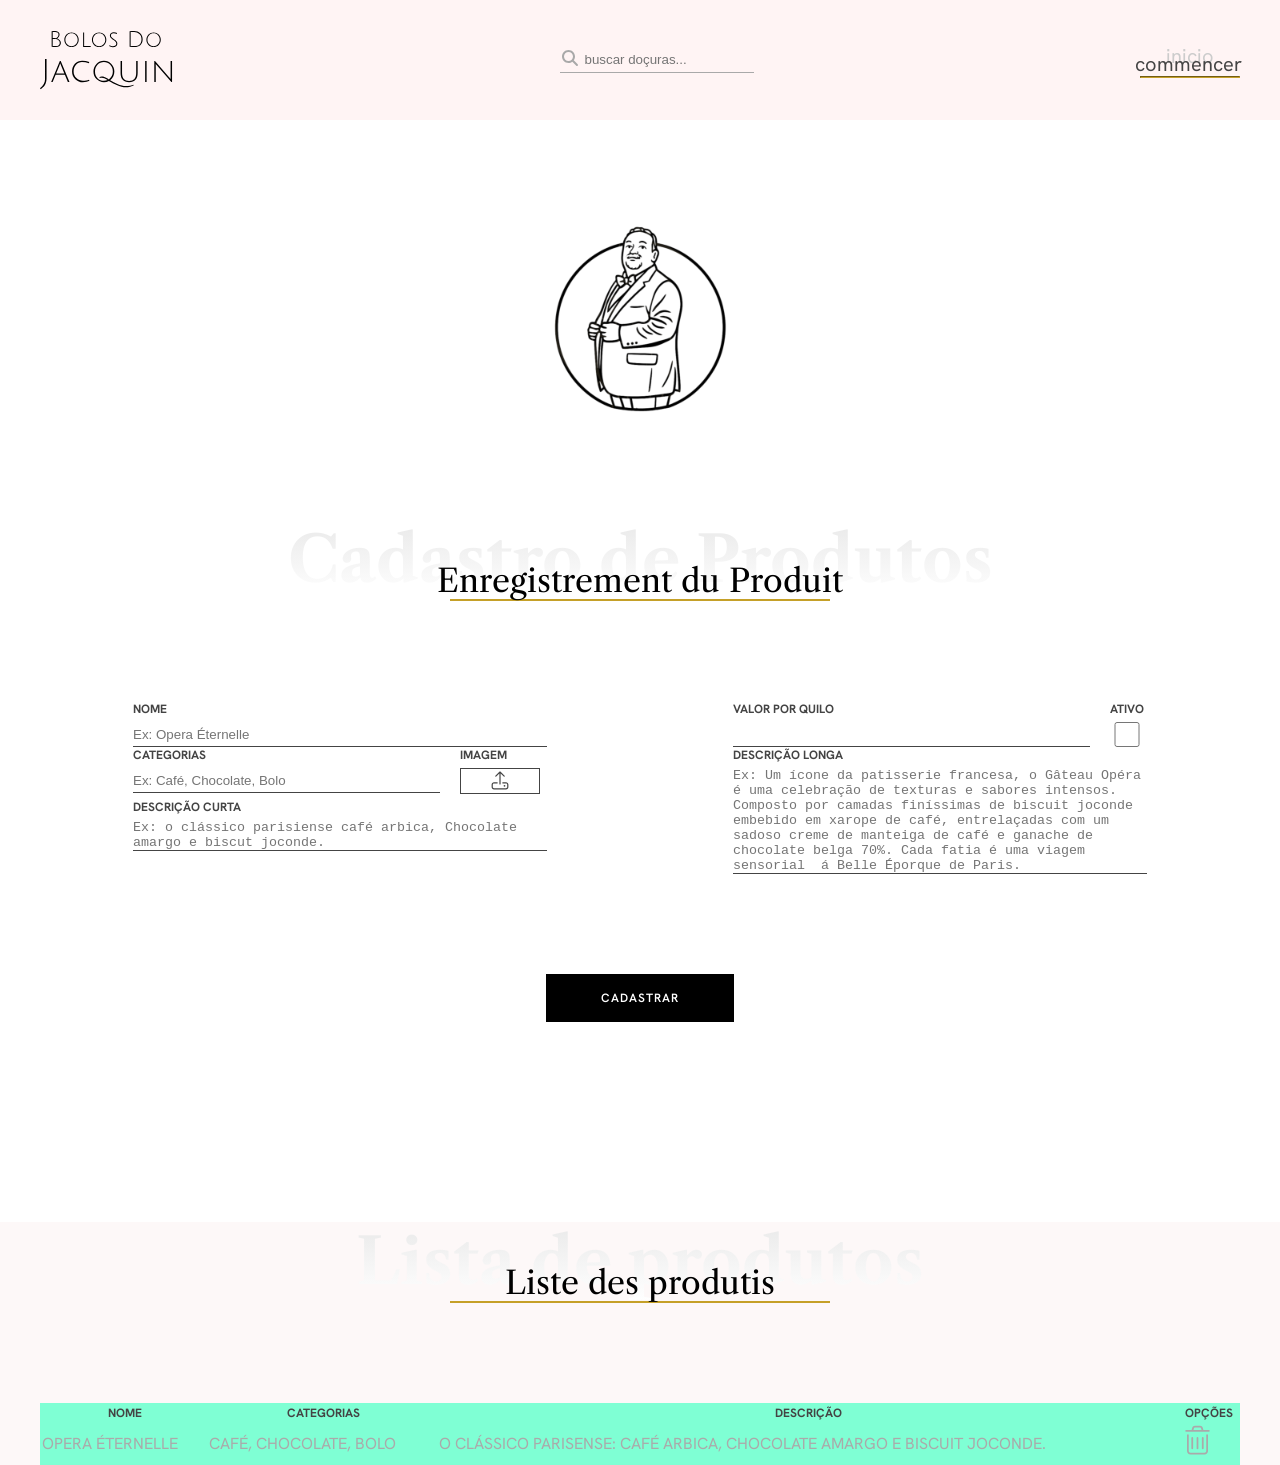
==== admProdutos/index.html @ aa06052c "inicio da sação de listagem de produtos" ====
<!DOCTYPE html>
<html lang="en">

<head>
    <meta charset="UTF-8">
    <meta name="viewport" content="width=device-width, initial-scale=1.0">
    <title>Bolos do jacquin</title>
    <link rel="stylesheet" href="style.css">
    <link rel="preconnect" href="https://fonts.googleapis.com">
    <link rel="preconnect" href="https://fonts.gstatic.com" crossorigin>
    <link
        href="https://fonts.googleapis.com/css2?family=Hanken+Grotesk:ital,wght@0,100..900;1,100..900&family=Libre+Caslon+Text:ital,wght@0,400;0,700;1,400&display=swap"
        rel="stylesheet">

</head>

<body>
    <header>
        <div class="container header_container">
            <img src="./logos/logo.svg" alt="logo bolos do jacquin">

            <div class="box_busca">
                <svg xmlns="http://www.w3.org/2000/svg"
                    viewBox="0 0 640 640"><!--!Font Awesome Free 7.3.1 by @fontawesome - https://fontawesome.com License - https://fontawesome.com/license/free Copyright 2026 Fonticons, Inc.-->
                    <path
                        d="M480 272C480 317.9 465.1 360.3 440 394.7L566.6 521.4C579.1 533.9 579.1 554.2 566.6 566.7C554.1 579.2 533.8 579.2 521.3 566.7L394.7 440C360.3 465.1 317.9 480 272 480C157.1 480 64 386.9 64 272C64 157.1 157.1 64 272 64C386.9 64 480 157.1 480 272zM272 416C351.5 416 416 351.5 416 272C416 192.5 351.5 128 272 128C192.5 128 128 192.5 128 272C128 351.5 192.5 416 272 416z" />
                </svg> </svg>
                <input type="text" placeholder="buscar doçuras...">
            </div>
            <a class="link_inicio" href="">
                inicio
                <span>commencer</span>
                <hr>
            </a>

            <button>
                <svg xmlns="http://www.w3.org/2000/svg"
                    viewBox="0 0 640 640"><!--! Font Awesome Pro 7.3.1 by @fontawesome - https://fontawesome.com License - https://fontawesome.com/license (Commercial License) Copyright 2026 Fonticons, Inc. -->
                    <path fill="currentColor"
                        d="M360 128L116.3 320L544 320C544 192 432 128 360 128zM64 336C64 326.2 68.5 316.9 76.2 310.9L340.2 102.9C345.8 98.5 352.8 96 360 96C404.3 96 457.6 115.2 499.9 151.8C543.1 189.2 576 245.7 576 320L576 480C576 515.3 547.3 544 512 544L128 544C92.7 544 64 515.3 64 480L64 336zM96 416L544 416L544 352L96 352L96 416zM96 448L96 480C96 497.7 110.3 512 128 512L512 512C529.7 512 544 497.7 544 480L544 448L96 448z" />
                </svg>
            </button>
        </div>

    </header>
    <main>
        <h1>Pagina administrativa - Bolos do Jacquin</h1>
        <section class="cad_produtos">
            <div class="container cad_container">
                <img class="icon_jacquin" src="./logos/Logo Bolos do Jacquin.png" alt="">
                <div class="box_h2">
                    <h2>Cadastro de Produtos</h2>
                    <span>Enregistrement du Produit</span>
                    <hr>
                </div>

                <form action="">
                    <div class="input_form">
                        <div class="form_coluna1">
                            <div class="linha_form lf_coluna">
                                <label for="">nome</label>
                                <input placeholder="Ex: Opera Éternelle" type="text" name="" id="">
                            </div>
                            <div class="linha_form lf_linha">
                                <div class="input_cat lf_coluna">
                                    <label for="">categorias</label>
                                    <input type="text" placeholder="Ex: Café, Chocolate, Bolo">
                                </div>
                                <div class="input_img lf_coluna">
                                    <span>imagem</span>
                                    <label for="img">
                                        <svg xmlns="http://www.w3.org/2000/svg"
                                            viewBox="0 0 640 640"><!--! Font Awesome Pro 7.3.1 by @fontawesome - https://fontawesome.com License - https://fontawesome.com/license (Commercial License) Copyright 2026 Fonticons, Inc. -->
                                            <path fill="currentColor"
                                                d="M336 118.6L336 400C336 408.8 328.8 416 320 416C311.2 416 304 408.8 304 400L304 118.6L219.3 203.3C213.1 209.5 202.9 209.5 196.7 203.3C190.5 197.1 190.5 186.9 196.7 180.7L308.7 68.7C314.9 62.5 325.1 62.5 331.3 68.7L443.3 180.7C449.5 186.9 449.5 197.1 443.3 203.3C437.1 209.5 426.9 209.5 420.7 203.3L336 118.6zM256 384L160 384C142.3 384 128 398.3 128 416L128 480C128 497.7 142.3 512 160 512L480 512C497.7 512 512 497.7 512 480L512 416C512 398.3 497.7 384 480 384L384 384L384 352L480 352C515.3 352 544 380.7 544 416L544 480C544 515.3 515.3 544 480 544L160 544C124.7 544 96 515.3 96 480L96 416C96 380.7 124.7 352 160 352L256 352L256 384zM416 448C416 434.7 426.7 424 440 424C453.3 424 464 434.7 464 448C464 461.3 453.3 472 440 472C426.7 472 416 461.3 416 448z" />
                                        </svg>
                                    </label>
                                    <input type="file" name="img" id="img">
                                </div>
                            </div>
                            <div class="linha_form lf_coluna">
                                <label for="">descrição curta</label>
                                <textarea name=""
                                placeholder="Ex: o clássico parisiense café arbica, Chocolate amargo e biscut joconde."
                                    id="O clássico parisense: café arbica, Chocolate amargo e biscuit joconde."
                                    rows="2"></textarea>
                            </div>
                        </div>

                        <div class="form_coluna2">
                            <div class="linha_form lf_linha">
                                <div class="input_valor lf_coluna">
                                    <label for="">valor por quilo</label>
                                    <input type="text" name="" id="">
                                </div>
                                <div class="input_ativo lf_coluna">
                                    <label for="">ativo</label>
                                    <input type="checkbox" name="" id="">
                                </div>
                            </div>

                                <div class="linha_form lf_coluna">
                                    <label for="">descrição longa</label>
                                      <textarea name="" id="" rows="7" placeholder="Ex: Um ícone da patisserie francesa, o Gâteau Opéra é uma celebração de texturas e sabores intensos. Composto por camadas finíssimas de biscuit joconde embebido em xarope de café, entrelaçadas com um sadoso creme de manteiga de café e ganache de chocolate belga 70%. Cada fatia é uma viagem sensorial  á Belle Éporque de Paris."></textarea>
                                    </textarea>
                                </div>
                        </div>
                    </div>
                    <input type="button" value="Cadastrar">
                </form>
            </div>
        </section>

        <section class="list_produtos">
            <div class="container list_container">
                  <div class="box_h2">
                    <h2>Lista de produtos</h2>
                    <span>Liste des produtis</span>
                    <hr>
                </div>
                <div>
                    <table>
                        <thead>
                            <tr>
                                <th>Nome</th>
                                <th>Categorias</th>
                                <th>Descrição</th>
                                <th>Opções</th>
                            </tr>
                        </thead>
                        <tbody>
                            <td>Opera Éternelle</td>
                            <td>Café, Chocolate, Bolo</td>
                            <td>O clássico parisense: café arbica, Chocolate amargo e biscuit joconde.</td>
                            <td>
                            <svg xmlns="http://www.w3.org/2000/svg" viewBox="0 0 640 640"><!--! Font Awesome Pro 7.2.0 by @fontawesome - https://fontawesome.com License - https://fontawesome.com/license (Commercial License) Copyright 2026 Fonticons, Inc. --><path fill="currentColor" d="M256.5 91.4C258.5 84.6 264.8 80 271.8 80L368.2 80C375.3 80 381.5 84.6 383.5 91.4L394.5 128L245.5 128L256.5 91.4zM212.1 128L112 128C103.2 128 96 135.2 96 144C96 152.8 103.2 160 112 160L528 160C536.8 160 544 152.8 544 144C544 135.2 536.8 128 528 128L427.9 128L414.2 82.2C408.1 61.9 389.4 48 368.2 48L271.8 48C250.6 48 231.9 61.9 225.8 82.2L212.1 128zM128 208L128 512C128 547.3 156.7 576 192 576L448 576C483.3 576 512 547.3 512 512L512 208L480 208L480 512C480 529.7 465.7 544 448 544L192 544C174.3 544 160 529.7 160 512L160 208L128 208zM240 272C240 263.2 232.8 256 224 256C215.2 256 208 263.2 208 272L208 464C208 472.8 215.2 480 224 480C232.8 480 240 472.8 240 464L240 272zM336 272C336 263.2 328.8 256 320 256C311.2 256 304 263.2 304 272L304 464C304 472.8 311.2 480 320 480C328.8 480 336 472.8 336 464L336 272zM432 272C432 263.2 424.8 256 416 256C407.2 256 400 263.2 400 272L400 464C400 472.8 407.2 480 416 480C424.8 480 432 472.8 432 464L432 272z"/></svg>
                            </td>
                        </tbody>
                    </table>
                </div>
            </div>

        </section>
    </main>
    <footer></footer>
</body>

</html>
---- admProdutos/style.css ----
*{
    margin: 0;
    padding: 0;
    box-sizing: border-box;
}

:root{
    --corPrincipal: #fff4f4;
    --fonteHanken: "Hanken Grotesk", sans-serif;
    --corDourado: #c5a028;
    --corSecundaria: #fdf8f8;
}

.container{
    width: 95%;
    max-width: 1200px;
    margin: 0 auto;
    /* background-color: aqua; */
}

h1{
    position: absolute;
    width: 1px;
    height: 1px;
    margin: -1px;
    overflow: hidden;
}

header{
    background-color: var(--corPrincipal);
    font-family: "Hanken Grotesk", sans-serif;
}

.header_container{
    display: flex;
    justify-content: space-between;
    align-items: center;
    height: 120px;
}

.box_busca{
    position: relative;
}

.box_busca svg{
    width: 20px;
    position: absolute;
    fill: #a9a9a9;
}

.box_busca input{
    padding-left: 25px;
    padding-bottom: 5px;
    background-color: transparent;
    border: none;
    border-bottom: solid 1px #a9a9a9;
}

.box_busca input:focus{
    outline: none;
}

.link_inicio{
    color: #cccccc;
    text-decoration: none;
    font-size: 20px;
    position: relative;
    text-align: center;
}

.link_inicio span{
    color: #444444;
    position: absolute;
    left: -5px;
    top: 8px;
}

.link_inicio hr{
    margin-top: 7px;
    width: 100px;
    color: var(--corDourado);
    /* border: none; */
    height: 1px;
}


/* .......................... Botão do Menu......................... */
.header_container button{
    background-color: transparent;
    border: none;
    display: none;
}

.header_container button svg{
    width: 50px;
}






/* .......... SECAO CADASTRO DE PRODUTOS ..................... */
.cad_container{
    display: flex;
    flex-direction: column;
    align-items: center;
    padding: 100px 0;
}

.icon_jacquin{
    width: 200px;
}

.box_h2{
    font-family: "Libre Caslon Text", serif;
    /* background-color: darkgreen; */
    display: flex;
    flex-direction: column;
    align-items: center;
    position: relative;
    margin-top: 100px;
    margin-bottom: 100px;
}

.box_h2 h2{
    font-weight: 700;
    font-size: 64px;
    background-image: linear-gradient(0deg, #ffffff, #e9e9e9);
    background-clip: text;
    -webkit-background-clip: text;

    color: transparent;
    -webkit-text-fill-color: transparent;
}

.box_h2 span{
    font-size: 32px;
    position: absolute;
    bottom:1px;
    margin-bottom: 0 auto;
}

.box_h2 hr {
    max-width: 380px;
    width: 100%;
    background-color: #c5a028;
    border: none;
    height: 2px;
    
}



/* .........................Formulario................................... */
form{
    /* background-color: aqua; */
    width: 100%;
}

.input_form{
    display: flex;
    justify-content: space-around;
    width: 100%;
    max-width: 1200px;
}

.lf_coluna{
    display: flex;
    flex-direction: column;
}

.lf_linha{
    display: flex;
}

.input_img svg{
    width: 24px;
}

.form_coluna1,
.form_coluna2{
    max-width: 414px;
    width: 45%;
}







.input_img span,
form label{
    font-family:var(--fonteHanken);
    text-transform: uppercase;
    color: #444444;
    font-size: 12px;
    font-weight: 700;
    margin-bottom: 5px;
}

.input_form input[type=text],
.input_form textarea{
    background-color: transparent;
    border: none;
    border-bottom: solid 1px #444444;
    resize: none;
}

.input_form input[type=text]:focus,
.input_form textarea{
    outline: none;
}

.linha_fron{
    margin-bottom: 20px;
}

.input_form input[type=file]{
    display: none;
}

.input_img label{
    /* background-color: purple; */
    display: flex;
    align-items: center;
    justify-content: center;
    width: 80px;
    border: solid 1px #444444;
}

.input_img label:hover{
    cursor: pointer;
}

form input[type=checkbox],
form input[type=text]{
    height: 25px;
}

.input_cat{
    width: 79%;
}

.input_cat input{
    max-width: 314px;
    margin-right: 20px;
}

/* width 314px alterado para max-width 314px */

.input_valor{
    width: 91%;
}

.input_valor input{
    margin-right: 20px;
    max-width: 360px;
}

form input[type=button]{
    margin: 100px auto 0;
    display: block;
    background-color: black;
    color: white;
    text-transform: uppercase;
    font-family: var(--fonteHanken);
    border: none;
    font-size: 12px;
    font-weight: 600;
    letter-spacing: 1px;
    padding: 16px 55px;
    cursor: pointer;
}


/* ......................Liata de Produtos............................*/
.list_produtos{
    background-color: var(--corSecundaria);
}

table{
    background-color: aquamarine;
    width: 100%;
    font-family: var(--fonteHanken);
    text-transform: uppercase;
}

thead{
    font-weight: 600;
    font-size: 12px;
    color: #444444;
}

tbody{
    color: #aaaaaa;
}

table svg{
    width: 35px;
}






/* .......................... Media ......................... */

@media screen and (max-width: 768px){
    .header_container button{
    display: block;
    }
    .link_inicio,
    .box_busca{
        display: none;
    }

    .box_h2 h2{
        font-size: 32px;
    }

    .box_h2 span{
        font-size: 20px;
        bottom: -18px;
        margin-bottom: 20px;
    }

    .box_h2 hr{
        margin-bottom: 4px;
        width: 70%;
    }

    .input_form{
        display: block;
    }


/* ...........................FOTMULARIO.................................. */

    .input_form{
    flex-direction: column;   
    align-items: center;    
}

.form_coluna1,
.form_coluna2{
    max-width: 500px;
    width: 80%;
}


}
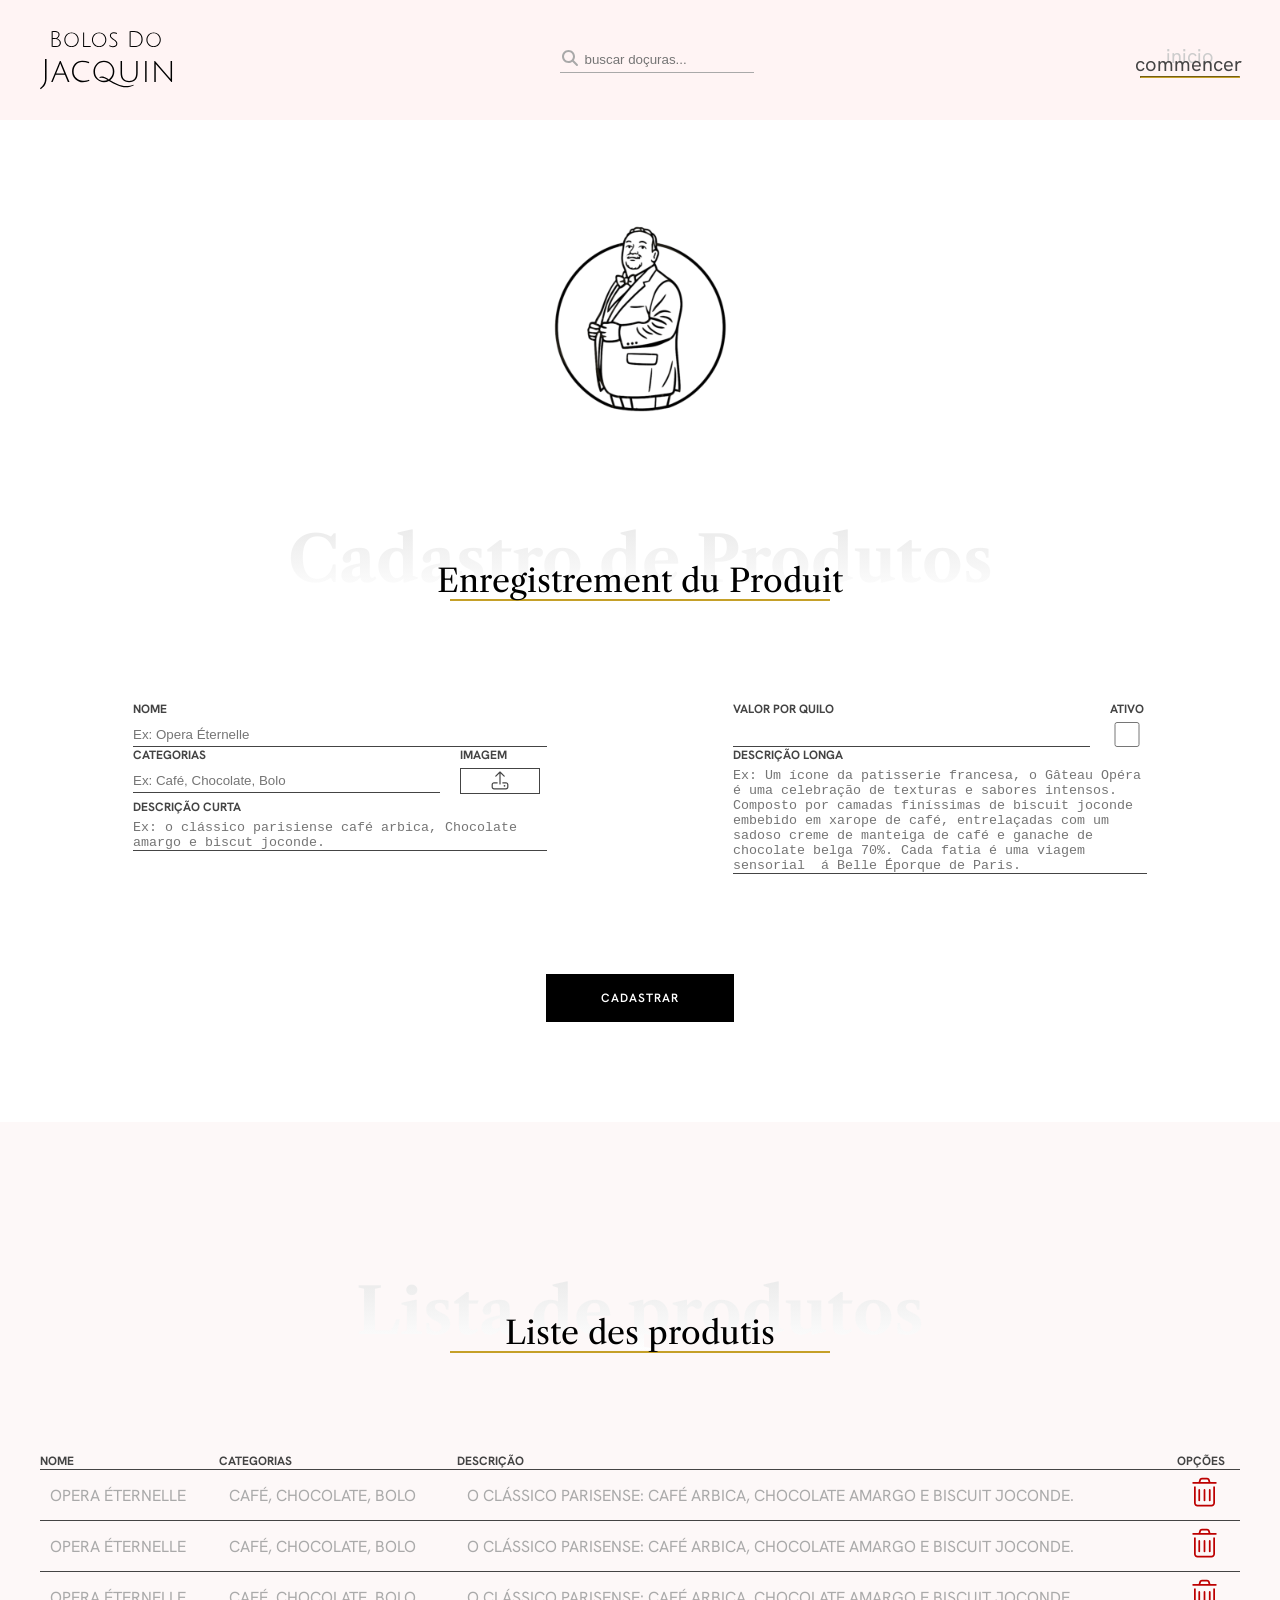
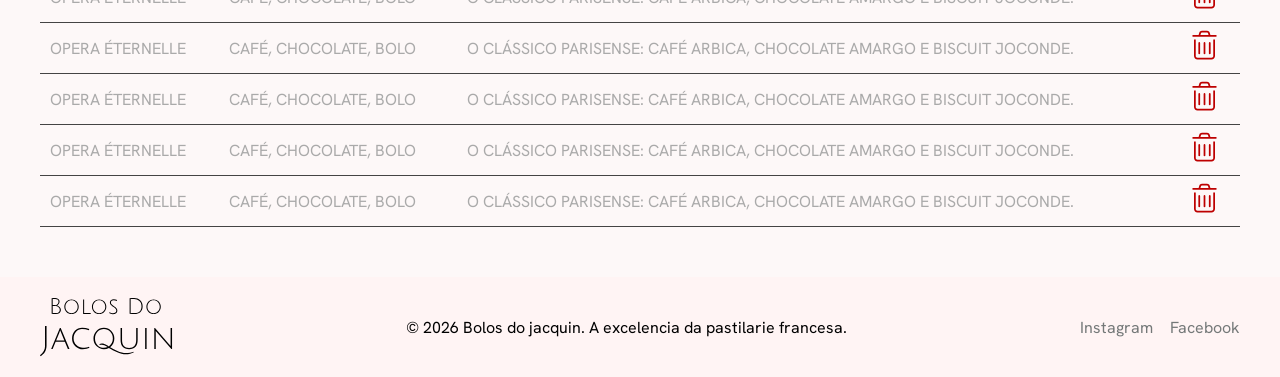
==== commit 3948fdcd: "finalizamos a lista de produtos" ====
--- a/admProdutos/index.html
+++ b/admProdutos/index.html
@@ -129,12 +129,56 @@
                             </tr>
                         </thead>
                         <tbody>
-                            <td>Opera Éternelle</td>
-                            <td>Café, Chocolate, Bolo</td>
-                            <td>O clássico parisense: café arbica, Chocolate amargo e biscuit joconde.</td>
-                            <td>
-                            <svg xmlns="http://www.w3.org/2000/svg" viewBox="0 0 640 640"><!--! Font Awesome Pro 7.2.0 by @fontawesome - https://fontawesome.com License - https://fontawesome.com/license (Commercial License) Copyright 2026 Fonticons, Inc. --><path fill="currentColor" d="M256.5 91.4C258.5 84.6 264.8 80 271.8 80L368.2 80C375.3 80 381.5 84.6 383.5 91.4L394.5 128L245.5 128L256.5 91.4zM212.1 128L112 128C103.2 128 96 135.2 96 144C96 152.8 103.2 160 112 160L528 160C536.8 160 544 152.8 544 144C544 135.2 536.8 128 528 128L427.9 128L414.2 82.2C408.1 61.9 389.4 48 368.2 48L271.8 48C250.6 48 231.9 61.9 225.8 82.2L212.1 128zM128 208L128 512C128 547.3 156.7 576 192 576L448 576C483.3 576 512 547.3 512 512L512 208L480 208L480 512C480 529.7 465.7 544 448 544L192 544C174.3 544 160 529.7 160 512L160 208L128 208zM240 272C240 263.2 232.8 256 224 256C215.2 256 208 263.2 208 272L208 464C208 472.8 215.2 480 224 480C232.8 480 240 472.8 240 464L240 272zM336 272C336 263.2 328.8 256 320 256C311.2 256 304 263.2 304 272L304 464C304 472.8 311.2 480 320 480C328.8 480 336 472.8 336 464L336 272zM432 272C432 263.2 424.8 256 416 256C407.2 256 400 263.2 400 272L400 464C400 472.8 407.2 480 416 480C424.8 480 432 472.8 432 464L432 272z"/></svg>
-                            </td>
+                            <tr>
+                                <td data-cell="Nome">Opera Éternelle</td>
+                                <td data-cell="Categorias">Café, Chocolate, Bolo</td>
+                                <td data-cell="Descrição">O clássico parisense: café arbica, Chocolate amargo e biscuit joconde.</td>
+                                <td data-cell="Opções">
+                                    <svg xmlns="http://www.w3.org/2000/svg" viewBox="0 0 640 640"><!--! Font Awesome Pro 7.2.0 by @fontawesome - https://fontawesome.com License - https://fontawesome.com/license (Commercial License) Copyright 2026 Fonticons, Inc. --><path fill="currentColor" d="M256.5 91.4C258.5 84.6 264.8 80 271.8 80L368.2 80C375.3 80 381.5 84.6 383.5 91.4L394.5 128L245.5 128L256.5 91.4zM212.1 128L112 128C103.2 128 96 135.2 96 144C96 152.8 103.2 160 112 160L528 160C536.8 160 544 152.8 544 144C544 135.2 536.8 128 528 128L427.9 128L414.2 82.2C408.1 61.9 389.4 48 368.2 48L271.8 48C250.6 48 231.9 61.9 225.8 82.2L212.1 128zM128 208L128 512C128 547.3 156.7 576 192 576L448 576C483.3 576 512 547.3 512 512L512 208L480 208L480 512C480 529.7 465.7 544 448 544L192 544C174.3 544 160 529.7 160 512L160 208L128 208zM240 272C240 263.2 232.8 256 224 256C215.2 256 208 263.2 208 272L208 464C208 472.8 215.2 480 224 480C232.8 480 240 472.8 240 464L240 272zM336 272C336 263.2 328.8 256 320 256C311.2 256 304 263.2 304 272L304 464C304 472.8 311.2 480 320 480C328.8 480 336 472.8 336 464L336 272zM432 272C432 263.2 424.8 256 416 256C407.2 256 400 263.2 400 272L400 464C400 472.8 407.2 480 416 480C424.8 480 432 472.8 432 464L432 272z"/></svg>
+                                </td>
+                            <tr>
+                                <td data-cell="Nome">Opera Éternelle</td>
+                                <td data-cell="Categorias">Café, Chocolate, Bolo</td>
+                                <td data-cell="Descrição">O clássico parisense: café arbica, Chocolate amargo e biscuit joconde.</td>
+                                <td data-cell="Opções">
+                                    <svg xmlns="http://www.w3.org/2000/svg" viewBox="0 0 640 640"><!--! Font Awesome Pro 7.2.0 by @fontawesome - https://fontawesome.com License - https://fontawesome.com/license (Commercial License) Copyright 2026 Fonticons, Inc. --><path fill="currentColor" d="M256.5 91.4C258.5 84.6 264.8 80 271.8 80L368.2 80C375.3 80 381.5 84.6 383.5 91.4L394.5 128L245.5 128L256.5 91.4zM212.1 128L112 128C103.2 128 96 135.2 96 144C96 152.8 103.2 160 112 160L528 160C536.8 160 544 152.8 544 144C544 135.2 536.8 128 528 128L427.9 128L414.2 82.2C408.1 61.9 389.4 48 368.2 48L271.8 48C250.6 48 231.9 61.9 225.8 82.2L212.1 128zM128 208L128 512C128 547.3 156.7 576 192 576L448 576C483.3 576 512 547.3 512 512L512 208L480 208L480 512C480 529.7 465.7 544 448 544L192 544C174.3 544 160 529.7 160 512L160 208L128 208zM240 272C240 263.2 232.8 256 224 256C215.2 256 208 263.2 208 272L208 464C208 472.8 215.2 480 224 480C232.8 480 240 472.8 240 464L240 272zM336 272C336 263.2 328.8 256 320 256C311.2 256 304 263.2 304 272L304 464C304 472.8 311.2 480 320 480C328.8 480 336 472.8 336 464L336 272zM432 272C432 263.2 424.8 256 416 256C407.2 256 400 263.2 400 272L400 464C400 472.8 407.2 480 416 480C424.8 480 432 472.8 432 464L432 272z"/></svg>
+                                </td>
+                            <tr>
+                                <td data-cell="Nome">Opera Éternelle</td>
+                                <td data-cell="Categorias">Café, Chocolate, Bolo</td>
+                                <td data-cell="Descrição">O clássico parisense: café arbica, Chocolate amargo e biscuit joconde.</td>
+                                <td data-cell="Opções">
+                                    <svg xmlns="http://www.w3.org/2000/svg" viewBox="0 0 640 640"><!--! Font Awesome Pro 7.2.0 by @fontawesome - https://fontawesome.com License - https://fontawesome.com/license (Commercial License) Copyright 2026 Fonticons, Inc. --><path fill="currentColor" d="M256.5 91.4C258.5 84.6 264.8 80 271.8 80L368.2 80C375.3 80 381.5 84.6 383.5 91.4L394.5 128L245.5 128L256.5 91.4zM212.1 128L112 128C103.2 128 96 135.2 96 144C96 152.8 103.2 160 112 160L528 160C536.8 160 544 152.8 544 144C544 135.2 536.8 128 528 128L427.9 128L414.2 82.2C408.1 61.9 389.4 48 368.2 48L271.8 48C250.6 48 231.9 61.9 225.8 82.2L212.1 128zM128 208L128 512C128 547.3 156.7 576 192 576L448 576C483.3 576 512 547.3 512 512L512 208L480 208L480 512C480 529.7 465.7 544 448 544L192 544C174.3 544 160 529.7 160 512L160 208L128 208zM240 272C240 263.2 232.8 256 224 256C215.2 256 208 263.2 208 272L208 464C208 472.8 215.2 480 224 480C232.8 480 240 472.8 240 464L240 272zM336 272C336 263.2 328.8 256 320 256C311.2 256 304 263.2 304 272L304 464C304 472.8 311.2 480 320 480C328.8 480 336 472.8 336 464L336 272zM432 272C432 263.2 424.8 256 416 256C407.2 256 400 263.2 400 272L400 464C400 472.8 407.2 480 416 480C424.8 480 432 472.8 432 464L432 272z"/></svg>
+                                </td>
+                            <tr>
+                                <td data-cell="Nome">Opera Éternelle</td>
+                                <td data-cell="Categorias">Café, Chocolate, Bolo</td>
+                                <td data-cell="Descrição">O clássico parisense: café arbica, Chocolate amargo e biscuit joconde.</td>
+                                <td data-cell="Opções">
+                                    <svg xmlns="http://www.w3.org/2000/svg" viewBox="0 0 640 640"><!--! Font Awesome Pro 7.2.0 by @fontawesome - https://fontawesome.com License - https://fontawesome.com/license (Commercial License) Copyright 2026 Fonticons, Inc. --><path fill="currentColor" d="M256.5 91.4C258.5 84.6 264.8 80 271.8 80L368.2 80C375.3 80 381.5 84.6 383.5 91.4L394.5 128L245.5 128L256.5 91.4zM212.1 128L112 128C103.2 128 96 135.2 96 144C96 152.8 103.2 160 112 160L528 160C536.8 160 544 152.8 544 144C544 135.2 536.8 128 528 128L427.9 128L414.2 82.2C408.1 61.9 389.4 48 368.2 48L271.8 48C250.6 48 231.9 61.9 225.8 82.2L212.1 128zM128 208L128 512C128 547.3 156.7 576 192 576L448 576C483.3 576 512 547.3 512 512L512 208L480 208L480 512C480 529.7 465.7 544 448 544L192 544C174.3 544 160 529.7 160 512L160 208L128 208zM240 272C240 263.2 232.8 256 224 256C215.2 256 208 263.2 208 272L208 464C208 472.8 215.2 480 224 480C232.8 480 240 472.8 240 464L240 272zM336 272C336 263.2 328.8 256 320 256C311.2 256 304 263.2 304 272L304 464C304 472.8 311.2 480 320 480C328.8 480 336 472.8 336 464L336 272zM432 272C432 263.2 424.8 256 416 256C407.2 256 400 263.2 400 272L400 464C400 472.8 407.2 480 416 480C424.8 480 432 472.8 432 464L432 272z"/></svg>
+                                </td>
+                            <tr>
+                                <td data-cell="Nome">Opera Éternelle</td>
+                                <td data-cell="Categorias">Café, Chocolate, Bolo</td>
+                                <td data-cell="Descrição">O clássico parisense: café arbica, Chocolate amargo e biscuit joconde.</td>
+                                <td data-cell="Opções">
+                                    <svg xmlns="http://www.w3.org/2000/svg" viewBox="0 0 640 640"><!--! Font Awesome Pro 7.2.0 by @fontawesome - https://fontawesome.com License - https://fontawesome.com/license (Commercial License) Copyright 2026 Fonticons, Inc. --><path fill="currentColor" d="M256.5 91.4C258.5 84.6 264.8 80 271.8 80L368.2 80C375.3 80 381.5 84.6 383.5 91.4L394.5 128L245.5 128L256.5 91.4zM212.1 128L112 128C103.2 128 96 135.2 96 144C96 152.8 103.2 160 112 160L528 160C536.8 160 544 152.8 544 144C544 135.2 536.8 128 528 128L427.9 128L414.2 82.2C408.1 61.9 389.4 48 368.2 48L271.8 48C250.6 48 231.9 61.9 225.8 82.2L212.1 128zM128 208L128 512C128 547.3 156.7 576 192 576L448 576C483.3 576 512 547.3 512 512L512 208L480 208L480 512C480 529.7 465.7 544 448 544L192 544C174.3 544 160 529.7 160 512L160 208L128 208zM240 272C240 263.2 232.8 256 224 256C215.2 256 208 263.2 208 272L208 464C208 472.8 215.2 480 224 480C232.8 480 240 472.8 240 464L240 272zM336 272C336 263.2 328.8 256 320 256C311.2 256 304 263.2 304 272L304 464C304 472.8 311.2 480 320 480C328.8 480 336 472.8 336 464L336 272zM432 272C432 263.2 424.8 256 416 256C407.2 256 400 263.2 400 272L400 464C400 472.8 407.2 480 416 480C424.8 480 432 472.8 432 464L432 272z"/></svg>
+                                </td>
+                            <tr>
+                                <td data-cell="Nome">Opera Éternelle</td>
+                                <td data-cell="Categorias">Café, Chocolate, Bolo</td>
+                                <td data-cell="Descrição">O clássico parisense: café arbica, Chocolate amargo e biscuit joconde.</td>
+                                <td data-cell="Opções">
+                                    <svg xmlns="http://www.w3.org/2000/svg" viewBox="0 0 640 640"><!--! Font Awesome Pro 7.2.0 by @fontawesome - https://fontawesome.com License - https://fontawesome.com/license (Commercial License) Copyright 2026 Fonticons, Inc. --><path fill="currentColor" d="M256.5 91.4C258.5 84.6 264.8 80 271.8 80L368.2 80C375.3 80 381.5 84.6 383.5 91.4L394.5 128L245.5 128L256.5 91.4zM212.1 128L112 128C103.2 128 96 135.2 96 144C96 152.8 103.2 160 112 160L528 160C536.8 160 544 152.8 544 144C544 135.2 536.8 128 528 128L427.9 128L414.2 82.2C408.1 61.9 389.4 48 368.2 48L271.8 48C250.6 48 231.9 61.9 225.8 82.2L212.1 128zM128 208L128 512C128 547.3 156.7 576 192 576L448 576C483.3 576 512 547.3 512 512L512 208L480 208L480 512C480 529.7 465.7 544 448 544L192 544C174.3 544 160 529.7 160 512L160 208L128 208zM240 272C240 263.2 232.8 256 224 256C215.2 256 208 263.2 208 272L208 464C208 472.8 215.2 480 224 480C232.8 480 240 472.8 240 464L240 272zM336 272C336 263.2 328.8 256 320 256C311.2 256 304 263.2 304 272L304 464C304 472.8 311.2 480 320 480C328.8 480 336 472.8 336 464L336 272zM432 272C432 263.2 424.8 256 416 256C407.2 256 400 263.2 400 272L400 464C400 472.8 407.2 480 416 480C424.8 480 432 472.8 432 464L432 272z"/></svg>
+                                </td>
+                            <tr>
+                                <td data-cell="Nome">Opera Éternelle</td>
+                                <td data-cell="Categorias">Café, Chocolate, Bolo</td>
+                                <td data-cell="Descrição">O clássico parisense: café arbica, Chocolate amargo e biscuit joconde.</td>
+                                <td data-cell="Opções">
+                                    <svg xmlns="http://www.w3.org/2000/svg" viewBox="0 0 640 640"><!--! Font Awesome Pro 7.2.0 by @fontawesome - https://fontawesome.com License - https://fontawesome.com/license (Commercial License) Copyright 2026 Fonticons, Inc. --><path fill="currentColor" d="M256.5 91.4C258.5 84.6 264.8 80 271.8 80L368.2 80C375.3 80 381.5 84.6 383.5 91.4L394.5 128L245.5 128L256.5 91.4zM212.1 128L112 128C103.2 128 96 135.2 96 144C96 152.8 103.2 160 112 160L528 160C536.8 160 544 152.8 544 144C544 135.2 536.8 128 528 128L427.9 128L414.2 82.2C408.1 61.9 389.4 48 368.2 48L271.8 48C250.6 48 231.9 61.9 225.8 82.2L212.1 128zM128 208L128 512C128 547.3 156.7 576 192 576L448 576C483.3 576 512 547.3 512 512L512 208L480 208L480 512C480 529.7 465.7 544 448 544L192 544C174.3 544 160 529.7 160 512L160 208L128 208zM240 272C240 263.2 232.8 256 224 256C215.2 256 208 263.2 208 272L208 464C208 472.8 215.2 480 224 480C232.8 480 240 472.8 240 464L240 272zM336 272C336 263.2 328.8 256 320 256C311.2 256 304 263.2 304 272L304 464C304 472.8 311.2 480 320 480C328.8 480 336 472.8 336 464L336 272zM432 272C432 263.2 424.8 256 416 256C407.2 256 400 263.2 400 272L400 464C400 472.8 407.2 480 416 480C424.8 480 432 472.8 432 464L432 272z"/></svg>
+                                </td>
+                            </tr>
                         </tbody>
                     </table>
                 </div>
@@ -142,7 +186,16 @@
 
         </section>
     </main>
-    <footer></footer>
+    <footer>
+        <div class="home_container footer_container">
+            <img src="./logos/logo.svg" alt="logo bolos do jacquin">
+            <span>© 2026 Bolos do jacquin. A excelencia da pastilarie francesa.</span>
+            <nav class="nav_footer">
+                <a href="">Instagram</a> 
+                <a href="">Facebook</a> 
+            </nav>
+        </div>
+    </footer>
 </body>
 
 </html>
--- a/admProdutos/style.css
+++ b/admProdutos/style.css
@@ -278,19 +278,24 @@
 /* ......................Liata de Produtos............................*/
 .list_produtos{
     background-color: var(--corSecundaria);
+    padding-top: 50px;
+    padding-bottom: 50px;
+    /* padding: 50px 0*/
 }
 
 table{
-    background-color: aquamarine;
+    /* background-color: aquamarine; */
     width: 100%;
     font-family: var(--fonteHanken);
     text-transform: uppercase;
+    border-collapse: collapse;
 }
 
 thead{
     font-weight: 600;
     font-size: 12px;
     color: #444444;
+    text-align: left;
 }
 
 tbody{
@@ -299,9 +304,13 @@
 
 table svg{
     width: 35px;
-}
-
-
+    color: #bd0000;
+}
+
+tr, td{
+    border-bottom: solid 1px #444444;
+    padding: 5px 10px;
+}
 
 
 
@@ -335,6 +344,7 @@
     .input_form{
         display: block;
     }
+    
 
 
 /* ...........................FOTMULARIO.................................. */
@@ -351,4 +361,100 @@
 }
 
 
+
+/* ...............................TABELA........................... */
+
+thead{
+    display: none;
+}
+
+tbody tr{
+    display: flex;
+    flex-direction: column;
+    border: solid 1px #444444;
+    border-radius: 10px;
+    background-color: #ffffff;
+    box-shadow: #00000052 5px 5px 5px;
+    max-width: 500px;
+    margin: 0 auto 50px; 
+}
+
+tbody td{
+    border: none;
+}
+
+tbody td::before{
+    content: attr(data-cell) ": ";
+    font-size: 12px;
+    color: #444444;
+}
+
+
+
+/* .........................FOOTER........................................ */
+footer{
+    height: 300px;
+    display: flex;  
+}
+
+.footer_container{
+    flex-direction: column;
+    max-width: 450px;
+    height: 250px;
+    justify-content: space-around;
+}
+
+.footer_container span{
+    font-size: 12px;
+    order: 3;
+}
+
+.footer nav a{
+    font-size: 12px;
+    order: 1;
+}
+
+.foter img{
+    order: 2;
+}
+
+
+
+}
+
+
+/* .................FOOTER.................. */
+
+footer {
+    background-color: #fff4f4;
+    height: 100px;
+    display: flex;
+    align-items: center;
+    /* width: 100px; */
+    justify-content: center;
+}
+
+.footer_container{
+    display: flex;
+    justify-content: space-between;
+    align-items: center;
+    font-family: "Hanken Grotesk", sans-serif;
+    background-color: #fff4f4;
+    width: 1200px;
+}
+
+.nav_footer{
+    display: flex;
+    justify-content: space-between;
+    width: 160px;
+}
+
+.footer_container span,
+.nav_footer a{
+    font-family: "Hanken Grotesk", sans-serif;
+}
+
+.nav_footer a{
+    text-decoration: none;
+    color: #747878;
 }
